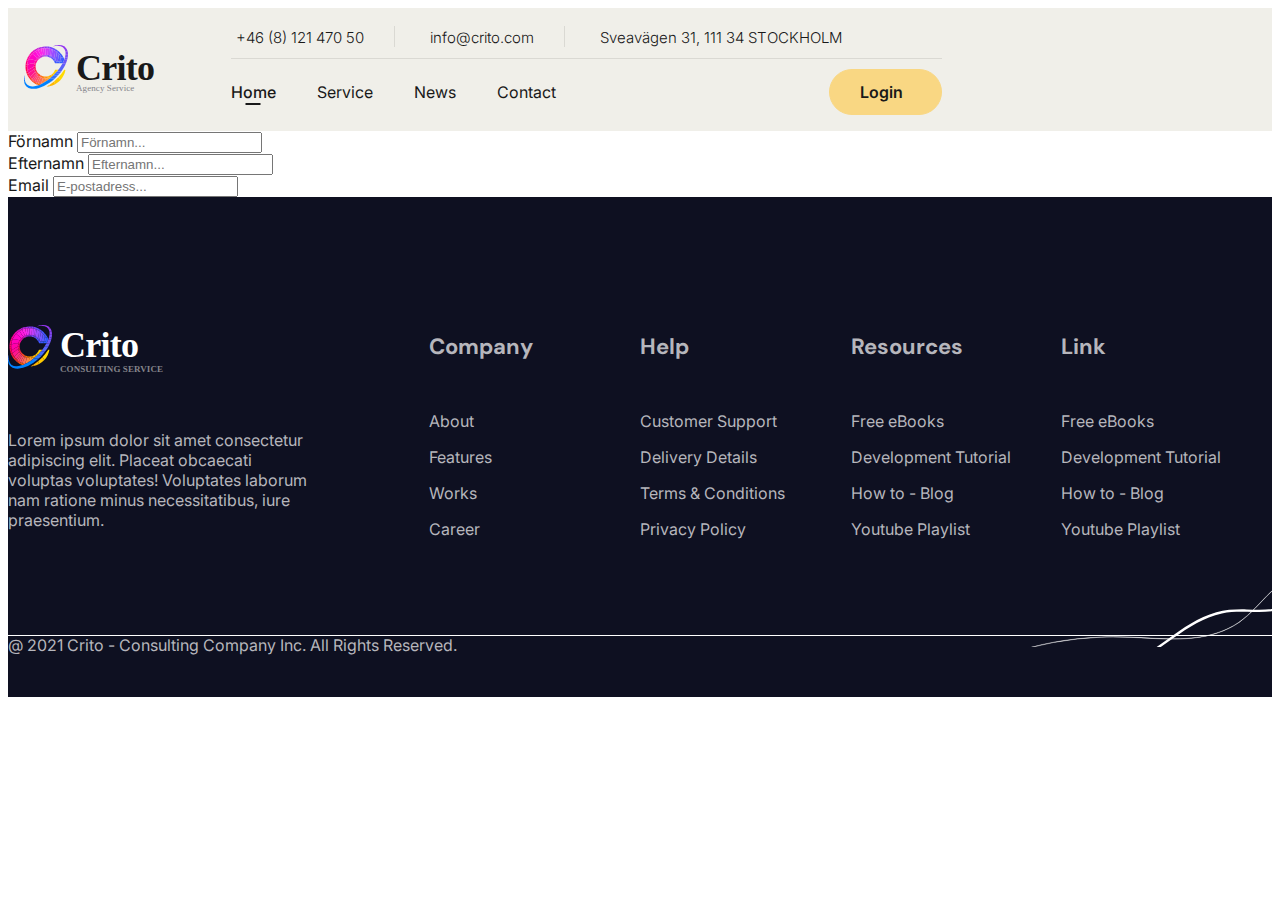
==== contact.html @ e4d1b217 "En kort beskrivning av dina ändringar" ====
<!DOCTYPE html>
<html lang="sv-se">
<head>
    <meta charset="UTF-8">
    <meta name="viewport" content="width=device-width, initial-scale=1.0">
    <link href="https://cdn.jsdelivr.net/npm/bootstrap@5.3.1/dist/css/bootstrap.min.css" rel="stylesheet" integrity="sha384-4bw+/aepP/YC94hEpVNVgiZdgIC5+VKNBQNGCHeKRQN+PtmoHDEXuppvnDJzQIu9" crossorigin="anonymous">
    <link rel="stylesheet" href="css/style.css">
    <link rel="stylesheet" href="https://cdnjs.cloudflare.com/ajax/libs/font-awesome/6.4.2/css/all.min.css" integrity="sha512-z3gLpd7yknf1YoNbCzqRKc4qyor8gaKU1qmn+CShxbuBusANI9QpRohGBreCFkKxLhei6S9CQXFEbbKuqLg0DA==" crossorigin="anonymous" referrerpolicy="no-referrer" />
    <title>Crito</title>
</head>
<body>
        <header>
            <div class="container">
                <a href="index.html"><img src="image/logotype.svg" alt="crito logotype"></a>
                <button class="menu-bars"><i class="fa-solid fa-bars-staggered"></i></button>
                <div class="menu">
                    <div class="top-menu">
                        <div class="contact-information">
                            <div class="content-box">
                                <i class="fa-solid fa-phone-volume"></i>
                                +46 (8) 121 470 50
                            </div>
                            <div class="content-box">
                                <i class="fa-regular fa-envelope"></i>
                                info@crito.com
                            </div>
                            <div class="content-box last">
                                <i class="fa-solid fa-location-dot"></i>
                                Sveavägen 31, 111 34 STOCKHOLM
                            </div>
                        </div>
                        <div class="socialmedia">
                            <a href ="https://facebook.com" target="_blank"><i class="fa-brands fa-facebook"></i></a>
                            <a href ="https://twitter.com" target="_blank"><i class="fa-brands fa-square-x-twitter"></i></a>
                            <a href ="https://www.instagram.com/" target="_blank"><i class="fa-brands fa-instagram"></i></a>
                            <a href ="https://linkedin.com" target="_blank"><i class="fa-brands fa-linkedin"></i></a>
                        </div>
                    </div>
                    <div class="main-menu">
                        <nav>
                            <a class="active" href="index.html">Home</a>
                            <a href="services.html">Service</a>
                            <a href="news.html">News</a>
                            <a href="contacts.html">Contact</a>
                        </nav>
                        <a class="btn-yellow" href="login.html">Login <i class="fa-solid fa-square-arrow-up-right"></i></a>
                    </div>
                </div>
            </div>
        </header>



        <div class="container m-5">
            <form id="registerForm" method="post">
                
                <div class="mb-3">
                    <label for="firstName">Förnamn</label>
                    <input type="text" id="firstName" name="firstName" placeholder="Förnamn..." class="p-2 w-100">
                </div>
        
                <div class="mb-3">
                    <label for="lastName">Efternamn</label>
                    <input type="text" id="lastName" name="lastName" placeholder="Efternamn..." class="p-2 w-100">
                </div>

                <div class="mb-3">
                    <label for="email">Email</label>
                    <input type="email" id="email" name="lastName" placeholder="E-postadress..." class="p-2 w-100">
                </div>
                
            </form>
        </div>
        




        <footer class="footer">
            <!-- <div class="footer"> -->
                <div class="container footer-container">
    
                <div class="footer-menu">
                <div class="footer-logo-section">
                    <a href="index.html"><img src="image/logotype-white.svg" alt="crito logotype"></a>
                    <p>Lorem ipsum dolor sit amet consectetur adipiscing elit. Placeat obcaecati voluptas voluptates! Voluptates laborum nam ratione minus necessitatibus, iure praesentium.</p>
                </div>
    
                <div class="company-section">
                    <h3><a href="#">Company</a></h3>
                    <p><a href="#">About</a></p>
                    <p><a href="#">Features</a></p>
                    <p><a href="#">Works</a></p>
                    <p><a href="#">Career</a></p>
                </div>
            
    
                <div class="help-section">
                    <h3><a href="#">Help</a></h3>
                    <p><a href="#">Customer Support</a></p>
                    <p><a href="#">Delivery Details</a></p>
                    <p><a href="#">Terms & Conditions</a></p>
                    <p><a href="#">Privacy Policy</a></p>
                </div>
            
    
                <div class="resources-section">
                    <h3><a href="#">Resources</a></h3>
                    <p><a href="#">Free eBooks</a></p>
                    <p><a href="#">Development Tutorial</a></p>
                    <p><a href="#">How to - Blog</a></p>
                    <p><a href="#">Youtube Playlist</a></p>
                </div>
            
    
                <div class="link-section">
                    <h3><a href="#">Link</a></h3>
                    <p><a href="#">Free eBooks</a></p>
                    <p><a href="#">Development Tutorial</a></p>
                    <p><a href="#">How to - Blog</a></p>
                    <p><a href="#">Youtube Playlist</a></p>
                </div>
            </div>
            <img src="image/background-lines-right.svg" class="bg-footer-lines" alt="">
            <div class="footer-container">
                
            </div>
        </div>
    
        <div class="lower-footer container">
            <div class="footer-line"></div>
            <span>@ 2021 Crito - Consulting Company Inc. All Rights Reserved.</span>
            <div class="socialmedia footer-icons">
                <a href ="https://facebook.com" target="_blank"><i class="fa-brands fa-facebook"></i></a>
                <a href ="https://twitter.com" target="_blank"><i class="fa-brands fa-square-x-twitter"></i></a>
                <a href ="https://www.instagram.com/" target="_blank"><i class="fa-brands fa-instagram"></i></a>
                <a href ="https://linkedin.com" target="_blank"><i class="fa-brands fa-linkedin"></i></a>
            </div>
        </div>
    
        </footer>
</body>
---- css/style.css ----
@charset "UTF-8";
@import url("https://fonts.googleapis.com/css2?family=Inter:wght@300;400;500;600;700;800;900&display=swap");
@import url("https://fonts.googleapis.com/css2?family=DM+Sans:opsz,wght@9..40,300;9..40,400;9..40,500;9..40,600;9..40,700;9..40,900&family=Inter:wght@300;400;500;700;900&display=swap");
html,
body {
  color: #191919;
  font-family: "Inter", sans-serif;
  font-size: 16px;
  font-weight: 400;
}

.btn-yellow {
  background-color: #f9d783;
  border: 1px solid #f9d783;
  color: #191919;
  text-decoration: none;
  padding: 12px 30px;
  font-weight: 600;
  font-size: 16px;
  border-radius: 30px;
}
.btn-yellow i {
  margin-left: 8px;
  font-size: 0.9em;
}
.btn-yellow:hover {
  background-color: #191919;
  border: 1px solid #191919;
  color: #f9d783;
}

.btn-black {
  background-color: #191919;
  border: 1px solid #191919;
  color: #ffffff;
  text-decoration: none;
  padding: 12px 30px;
  font-weight: 600;
  font-size: 16px;
  border-radius: 30px;
}
.btn-black i {
  margin-left: 8px;
  font-size: 0.9em;
}
.btn-black:hover {
  background-color: #f9d783;
  border: 1px solid #f9d783;
  color: #191919;
}

.btn-transparent {
  background-color: transparent;
  border: 1px solid #191919;
  color: #191919;
  text-decoration: none;
  padding: 12px 30px;
  font-weight: 600;
  font-size: 16px;
  border-radius: 30px;
}
.btn-transparent i {
  margin-left: 8px;
  font-size: 0.9em;
}
.btn-transparent:hover {
  background-color: #191919;
  border: 1px solid #191919;
  color: #f9d783;
}

.section-title {
  padding-top: 70px;
  padding-bottom: 30px;
}
@media (min-width: 768px) {
  .section-title {
    padding-top: 120px;
    padding-bottom: 90px;
  }
}
.section-title p {
  color: #f94d1c;
  margin-bottom: 10px;
}
.section-title h2 {
  color: #191919;
  font-family: "DM Sans", sans-serif;
  font-weight: 700;
  font-size: 45px;
}

.center-content {
  display: flex;
  justify-content: center;
  align-items: center;
}

header {
  background-color: #f0efe9;
  display: flex;
  padding: 16px;
}
header .container {
  display: flex;
  align-items: center;
  justify-content: space-between;
  gap: 70px;
}
header .container .menu-bars {
  border: none;
  font-size: 25px;
  background-color: transparent;
}
@media (min-width: 992px) {
  header .container .menu-bars {
    display: none;
  }
}
header .container .menu {
  display: none;
  flex: 1;
}
@media (min-width: 992px) {
  header .container .menu {
    display: block;
  }
}
header .container .menu .top-menu {
  display: flex;
  justify-content: flex-end;
  align-items: center;
  border-bottom: 1px solid #dad9d3;
  padding-bottom: 10px;
}
@media (min-width: 1200px) {
  header .container .menu .top-menu {
    justify-content: space-between;
  }
}
header .container .menu .top-menu .contact-information {
  display: none;
  align-items: center;
}
@media (min-width: 1200px) {
  header .container .menu .top-menu .contact-information {
    display: flex;
  }
}
header .container .menu .top-menu .contact-information .content-box {
  padding-right: 30px;
  margin-right: 30px;
  border-right: 1px solid #dad9d3;
  font-family: "Inter", sans-serif;
  font-size: 15px;
  font-weight: 300;
}
header .container .menu .top-menu .contact-information .content-box i {
  margin-right: 5px;
  font-size: 1.2em;
}
header .container .menu .top-menu .contact-information .content-box.last {
  border: none;
}
header .container .menu .top-menu .socialmedia a {
  color: #191919;
  font-size: 1.2rem;
  margin-left: 10px;
}
header .container .menu .top-menu .socialmedia a:hover {
  color: #666666;
}
header .container .menu .main-menu {
  display: flex;
  justify-content: space-between;
  align-items: center;
  padding-top: 10px;
}
header .container .menu .main-menu nav a {
  display: inline-block;
  color: #191919;
  text-decoration: none;
  margin-right: 37px;
  position: relative;
}
header .container .menu .main-menu nav a.active {
  font-weight: 500;
}
header .container .menu .main-menu nav a.active::after, header .container .menu .main-menu nav a:hover::after {
  content: "";
  position: absolute;
  font-weight: 500;
  height: 2px;
  width: 15px;
  background-color: #191919;
  left: 50%;
  bottom: -3px;
  transform: translate(calc(50% - 15px));
}

.showcase {
  background-color: #f0efe9;
  position: relative;
  z-index: 1;
}
.showcase .bg-lines {
  position: absolute;
  bottom: 0;
  left: 0;
  z-index: -1;
  width: 40%;
}
.showcase .container {
  display: flex;
  justify-content: space-between;
  align-items: center;
  padding-top: 40px;
}
.showcase .container .content {
  padding-top: 40px;
  padding-bottom: 40px;
  text-align: center;
}
@media (min-width: 1200px) {
  .showcase .container .content {
    text-align: left;
  }
}
.showcase .container .content h1 {
  font-family: "DM Sans", sans-serif;
  font-weight: 700;
  font-size: 40px;
}
@media (min-width: 768px) {
  .showcase .container .content h1 {
    font-size: 70px;
  }
}
@media (min-width: 1400px) {
  .showcase .container .content h1 {
    font-size: 86px;
  }
}
.showcase .container .content p {
  font-size: 18px;
  padding-top: 20px;
  padding-bottom: 40px;
  padding-left: 10px;
  padding-right: 10px;
}
@media (min-width: 768px) {
  .showcase .container .content p {
    font-size: 20px;
    padding-left: 0px;
    padding-right: 0px;
  }
}
.showcase .container .content a {
  margin-right: 0px;
  display: block;
  margin-bottom: 20px;
}
@media (min-width: 768px) {
  .showcase .container .content a {
    margin-right: 10px;
    display: inline-block;
  }
}
.showcase .container img {
  margin-right: -50px;
  display: none;
}
@media (min-width: 1200px) {
  .showcase .container img {
    display: block;
  }
}

.references-container {
  max-width: 100%;
  display: flex;
  justify-content: center;
  align-items: center;
  margin: 70px;
  padding: 16px;
  flex-direction: row;
}
@media (max-width: 767px) {
  .references-container {
    margin: 0;
    flex-direction: column;
    align-items: center;
    gap: 20px;
    width: 100%;
    height: auto;
  }
}
@media (min-width: 768px) and (max-width: 1199px) {
  .references-container img {
    width: 20%;
    height: auto;
  }
}
@media (min-width: 1200px) and (max-width: 1399px) {
  .references-container {
    gap: 17px;
  }
  .references-container img {
    width: 100%;
    height: auto;
  }
}
@media (min-width: 1400px) {
  .references-container {
    gap: 50px;
  }
  .references-container img {
    width: 200px;
    height: auto;
  }
}

.services-container {
  max-width: 768px;
  margin: auto;
  border: 1px solid #e7e4e4;
}
@media (min-width: 768px) {
  .services-container {
    max-width: 1000px;
    border: 1px solid #e7e4e4;
    font-size: 22px;
  }
}
@media (min-width: 1200px) {
  .services-container {
    max-width: 1200px;
    border: 1px solid #e7e4e4;
  }
}
@media (min-width: 1400px) {
  .services-container {
    max-width: 1400px;
    border: 1px solid #e7e4e4;
  }
}
.services-container .services {
  display: grid;
  grid-template-columns: 1fr;
  gap: 20px;
}
@media (min-width: 768px) {
  .services-container .services {
    grid-template-columns: 1fr 1fr;
  }
}
@media (min-width: 992px) {
  .services-container .services {
    max-width: 1100px;
    margin: auto;
    margin-top: 70px;
    margin-bottom: 120px;
  }
}
.services-container .services-left {
  display: grid;
  align-items: center;
}
@media (min-width: 992px) {
  .services-container .services-left {
    display: grid;
    gap: 10px;
    max-width: 80%;
    margin-right: 120px;
  }
}
.services-container .services-left p {
  color: #f94d1c;
  margin-bottom: 60px;
}
@media (max-width: 992px) {
  .services-container .services-left p {
    margin-top: 20px;
    text-align: center;
  }
}
@media (min-width: 992px) {
  .services-container .services-left p {
    margin-bottom: -20px;
  }
}
.services-container .services-left h2 {
  margin-top: -40px;
  color: #191919;
  font-family: "DM Sans", sans-serif;
  font-weight: 700;
  font-size: 36px;
  margin-bottom: 26px; /* Sätt detta som standard för mobile first */
  text-align: center; /* Sätt detta som standard för mobile first */
  margin-left: auto;
  margin-right: auto;
}
@media (min-width: 993px) {
  .services-container .services-left h2 {
    margin-bottom: -20px; /* Återställ margin-bottom för större skärmar */
    text-align: left; /* Återställ text-align för större skärmar */
  }
}
@media (min-width: 1200px) {
  .services-container .services-left h2 {
    font-size: 45px; /* Öka font-storleken för ännu större skärmar */
  }
}
.services-container .services-left .btn-yellow {
  display: flex;
  align-items: center;
  justify-content: center;
  height: 50px;
  margin-top: -10px;
  text-align: center;
}
@media (max-width: 992px) {
  .services-container .services-left .btn-yellow {
    width: 290px;
    justify-content: center;
    margin: auto;
    margin-bottom: 20px;
  }
}
.services-container .services-right {
  display: grid;
  grid-template-columns: 1fr;
  gap: 10px;
  text-align: center;
}
@media (min-width: 768px) {
  .services-container .services-right {
    grid-template-columns: 1fr 1fr;
  }
}
.services-container .services-right div {
  display: grid;
  gap: 10px;
  margin-top: 5px;
}
@media (max-width: 992px) {
  .services-container .services-right div {
    margin-bottom: 50px;
  }
}
.services-container .services-right div i {
  margin-top: 20px;
  margin-bottom: 20px;
  font-size: 24px;
}
.services-container .services-right div h3 {
  margin: 0;
  color: #191919;
  font-family: "DM Sans", sans-serif;
  font-weight: 700;
  font-size: 22px;
}
.services-container .services-right div p {
  margin: 0;
}
@media (min-width: 768px) {
  .services-container .services-right div p {
    font-size: 16px;
  }
}

.about-company-section {
  display: flex;
  padding-block: 100px;
  margin: auto;
  gap: 20px;
}
.about-company-section .about-left {
  position: relative;
  display: none;
}
@media (min-width: 992px) {
  .about-company-section .about-left {
    display: block;
  }
}
.about-company-section .about-left img {
  width: 80%;
  height: auto;
}
@media (min-width: 768px) {
  .about-company-section .about-left .rectangle-in-image {
    display: none;
    position: absolute;
    background-color: lightblue;
    padding: 20px;
    width: 70%;
    height: auto;
    bottom: 30%;
    left: auto;
  }
}
@media (min-width: 992px) {
  .about-company-section .about-left .rectangle-in-image {
    display: block;
  }
}
@media (min-width: 1200px) {
  .about-company-section .about-left .rectangle-in-image {
    width: 60%;
    height: auto;
    bottom: 20%;
  }
}
@media (min-width: 1400px) {
  .about-company-section .about-left .rectangle-in-image {
    width: 60%;
    height: auto;
    max-width: 368px;
    max-height: 160px;
    bottom: 14%;
    left: -17%;
  }
}
@media (min-width: 768px) {
  .about-company-section .about-left .rectangle-in-image .founder-paragraph {
    font-size: 10px;
  }
}
@media (min-width: 992px) {
  .about-company-section .about-left .rectangle-in-image .founder-paragraph {
    font-size: 16px;
  }
}
.about-company-section .about-left .rectangle-in-image .ceo-name {
  text-align: center;
  display: block;
  align-items: baseline;
  font-size: 12px;
}
@media (min-width: 992px) {
  .about-company-section .about-left .rectangle-in-image .ceo-name {
    font-size: 16px;
    display: flex;
  }
}
.about-company-section .about-left .rectangle-in-image .ceo-name h3 {
  display: none;
}
@media (min-width: 992px) {
  .about-company-section .about-left .rectangle-in-image .ceo-name h3 {
    display: block;
    font-family: "DM Sans", sans-serif;
    font-weight: 700;
    font-size: 13px;
    margin-right: 5px;
    font-size: 20px;
    margin-bottom: 8px;
  }
}
.about-company-section .about-left .rectangle-in-image .ceo-name p {
  display: none;
}
@media (min-width: 992px) {
  .about-company-section .about-left .rectangle-in-image .ceo-name p {
    display: block;
    font-family: "DM Sans", sans-serif;
    font-weight: 700;
    margin: 0;
    color: #f94d1c;
    font-weight: bold;
  }
}
.about-company-section .about-right {
  display: flex;
  flex-direction: column;
  justify-content: center;
  gap: 20px;
  align-items: center;
}
@media (min-width: 992px) {
  .about-company-section .about-right {
    margin-left: 30px;
    width: 60%;
  }
}
@media (min-width: 1200px) {
  .about-company-section .about-right {
    width: 45%;
  }
}
.about-company-section .about-right .about-company {
  color: #f94d1c;
  align-self: center;
  font-size: 16px;
}
@media (min-width: 992px) {
  .about-company-section .about-right .about-company {
    align-self: flex-start;
  }
}
@media (min-width: 992px) {
  .about-company-section .about-right .about-company .about-company-text {
    height: auto;
    font-size: 16px;
  }
}
.about-company-section .about-right .about-company .about-company-text p {
  font-size: 16px;
  text-align: center;
}
@media (min-width: 992px) {
  .about-company-section .about-right .about-company .about-company-text p {
    text-align: left;
    font-size: 14px;
  }
}
.about-company-section .about-right p {
  font-family: "Inter", sans-serif;
  font-size: 16px;
  font-weight: 400;
  text-align: center;
}
@media (min-width: 992px) {
  .about-company-section .about-right p {
    text-align: left;
  }
}
.about-company-section .about-right h2 {
  font-family: "DM Sans", sans-serif;
  font-weight: 700;
  min-width: 16px;
  font-size: 45px;
  text-align: center;
}
@media (min-width: 992px) {
  .about-company-section .about-right h2 {
    text-align: left;
    font-size: 26px;
  }
}
@media (min-width: 1200px) {
  .about-company-section .about-right h2 {
    font-size: 33px;
  }
}
@media (min-width: 1400px) {
  .about-company-section .about-right h2 {
    font-size: 45px;
  }
}
.about-company-section .about-right .about-icon-group {
  margin-top: auto;
  margin-bottom: 10px;
  align-self: flex-start;
  display: flex;
  width: 100%;
  align-items: center;
  justify-content: flex-start;
}
@media (min-width: 990px) {
  .about-company-section .about-right .about-icon-group {
    align-items: flex-start;
  }
}
@media (max-width: 1200px) {
  .about-company-section .about-right .about-icon-group {
    flex-direction: column;
  }
}
.about-company-section .about-right .about-icon-group .btn-black {
  margin-right: 20px;
}
.about-company-section .about-right .about-icon-group .btn-black i {
  margin-left: 10px;
}
.about-company-section .about-right .about-icon-group .btn-play {
  color: #000;
  display: flex;
  align-items: center;
  text-decoration: none;
}
.about-company-section .about-right .about-icon-group .play-button {
  margin-right: 10px;
  border: 1px solid transparent;
}
.about-company-section .about-right .about-icon-group .play-button:hover {
  background-color: #f9d783;
  color: #191919;
  line-height: 1;
  background-clip: text;
  -webkit-background-clip: text;
  color: transparent;
}
.about-company-section .about-right .about-icon-group p {
  margin-top: 15px;
}

.service-consulting {
  position: relative;
  background-color: #f0efe9;
  margin: 0 auto;
  padding-block: 20px;
  display: flex;
  flex-direction: column;
  align-items: center;
  justify-content: center;
}
.service-consulting .bg-lines-right {
  position: absolute;
  bottom: 0;
  right: 0;
  width: 40%;
}
.service-consulting .service-consulting-container {
  display: flex;
  flex-direction: column;
  align-items: center;
}
.service-consulting .service-consulting-container .text-container {
  width: 100%;
  display: flex;
  flex-direction: column;
  text-align: left;
}
.service-consulting .service-consulting-container .text-container p {
  margin: 0;
  margin-bottom: 20px;
  color: #f94d1c;
  text-align: center;
}
@media (min-width: 992px) {
  .service-consulting .service-consulting-container .text-container p {
    text-align: left;
  }
}
.service-consulting .service-consulting-container .text-container h2 {
  font-family: "DM Sans", sans-serif;
  font-weight: 700;
  font-size: 30px;
  max-width: 500px;
  margin-bottom: 50px;
  margin-left: auto;
  margin-right: auto;
  text-align: center;
}
@media (min-width: 768px) {
  .service-consulting .service-consulting-container .text-container h2 {
    font-size: 45px;
  }
}
@media (min-width: 992px) {
  .service-consulting .service-consulting-container .text-container h2 {
    text-align: left;
    margin-left: 0;
    margin-right: 0;
  }
}
.service-consulting .service-consulting-container .four-squares {
  display: grid;
  grid-template-columns: repeat(1, 1fr);
  gap: 20px;
  margin: auto;
  align-items: center;
  justify-content: center;
}
@media (min-width: 768px) {
  .service-consulting .service-consulting-container .four-squares {
    grid-template-columns: repeat(2, 1fr);
  }
}
@media (min-width: 992px) {
  .service-consulting .service-consulting-container .four-squares {
    grid-template-columns: repeat(2, 1fr);
  }
}
@media (min-width: 1300px) {
  .service-consulting .service-consulting-container .four-squares {
    grid-template-columns: repeat(4, 1fr);
  }
}
.service-consulting .service-consulting-container .four-squares .square {
  background-color: white;
  padding: 20px;
  display: flex;
  flex-direction: column;
  align-items: flex-start;
  justify-content: center;
  height: 333px;
  width: 308px;
}
.service-consulting .service-consulting-container .four-squares .square:hover {
  background-color: #f9d783;
}
.service-consulting .service-consulting-container .four-squares .square .dashed-line {
  width: 50px;
  border-bottom: 2px solid #000;
  margin-bottom: 40px;
}
.service-consulting .service-consulting-container .four-squares .square p {
  margin: 10px 0;
}
.service-consulting .service-consulting-container .four-squares .square h3 {
  margin: 0;
  font-family: "DM Sans", sans-serif;
  font-weight: 700;
  font-size: 22px;
}
.service-consulting .service-consulting-container .four-squares .square .clickable-icon {
  display: flex;
  align-self: flex-end;
  cursor: pointer;
  font-size: 50px;
  margin-top: 70px;
}
.service-consulting .browse-services-btn {
  display: flex;
  justify-content: center;
  margin: 50px auto;
}
.service-consulting .browse-services-btn .btn-transparent {
  text-align: center;
  padding: 10px 20px;
}
.service-consulting .browse-services-btn .btn-transparent i {
  margin-left: 10px;
}

.why-choose-us-section {
  display: flex;
  justify-content: center;
}
.why-choose-us-section .why-choose-us-left {
  padding-top: 50px;
}
.why-choose-us-section .why-choose-us-left .why-choose-us-title p {
  color: #f94d1c;
  text-align: center;
}
@media (min-width: 1200px) {
  .why-choose-us-section .why-choose-us-left .why-choose-us-title p {
    text-align: left;
  }
}
.why-choose-us-section .why-choose-us-left .why-choose-us-title h2 {
  font-family: "DM Sans", sans-serif;
  font-weight: 700;
  font-size: 30px;
  max-width: 500px;
  margin-bottom: 50px;
  margin-left: 3px;
  text-align: center;
}
@media (min-width: 992px) {
  .why-choose-us-section .why-choose-us-left .why-choose-us-title h2 {
    font-size: 40px;
    max-width: 550px;
  }
}
@media (min-width: 1200px) {
  .why-choose-us-section .why-choose-us-left .why-choose-us-title h2 {
    font-size: 40px;
    max-width: 450px;
    text-align: left;
  }
}
@media (min-width: 1400px) {
  .why-choose-us-section .why-choose-us-left .why-choose-us-title h2 {
    font-size: 45px;
    max-width: 400px;
  }
}
.why-choose-us-section .why-choose-us-left .icon-container {
  display: flex;
  flex-direction: column;
  gap: 30px;
}
.why-choose-us-section .why-choose-us-left .icon-container .icon-content {
  display: flex;
  justify-content: center;
  gap: 20px;
}
@media (min-width: 992px) {
  .why-choose-us-section .why-choose-us-left .icon-container .icon-content {
    align-items: center;
    margin-right: 20px;
  }
}
.why-choose-us-section .why-choose-us-left .icon-container .icon-content .icon {
  margin-bottom: 10px;
  font-size: 20px;
}
.why-choose-us-section .why-choose-us-left .icon-container .icon-content .text-content h3 {
  font-family: "DM Sans", sans-serif;
  font-weight: 700;
  font-size: 22px;
}
.why-choose-us-section .why-choose-us-right {
  position: relative;
}
.why-choose-us-section .why-choose-us-right .rectangle {
  display: none;
}
@media (min-width: 1200px) {
  .why-choose-us-section .why-choose-us-right .rectangle {
    display: block;
    position: relative;
    top: 250px;
    left: 170px;
    width: 80%;
    height: 420px;
    background-color: #f0efe9;
  }
}
@media (min-width: 1400px) {
  .why-choose-us-section .why-choose-us-right .rectangle {
    width: 85%;
    background-color: #f0efe9;
  }
}
@media (min-width: 1650px) {
  .why-choose-us-section .why-choose-us-right .rectangle {
    width: 100%;
    background-color: #f0efe9;
  }
}
.why-choose-us-section .why-choose-us-right .overlay-image {
  display: none;
}
@media (min-width: 1200px) {
  .why-choose-us-section .why-choose-us-right .overlay-image {
    display: block;
    position: relative;
    bottom: -30px;
    left: 100px;
    width: 68%;
    height: auto;
  }
}
@media (min-width: 1400px) {
  .why-choose-us-section .why-choose-us-right .overlay-image {
    bottom: 160px;
    left: 100px;
  }
}

.project-and-cases .container .section-title {
  text-align: center;
}
.project-and-cases .container .project-and-cases {
  display: grid;
  grid-template-columns: 1fr;
  gap: 30px;
}
@media (min-width: 768px) {
  .project-and-cases .container .project-and-cases {
    grid-template-columns: 1fr 1fr;
  }
}
.project-and-cases .container .project-and-cases .project {
  display: grid;
  grid-template-columns: 1fr;
  grid-template-rows: auto 1fr auto;
  color: #191919;
  text-decoration: none;
}
.project-and-cases .container .project-and-cases .project img {
  width: 100%;
  height: auto;
}
.project-and-cases .container .project-and-cases .project h3 {
  padding-top: 35px;
  padding-bottom: 16px;
  font-family: "DM Sans", sans-serif;
  font-weight: 700;
  font-size: 22px;
  border-bottom: 1px solid #dad9d3;
}
.project-and-cases .container .project-and-cases .project .readmore {
  padding: 15px;
  display: inline-block;
  text-align: right;
  font-family: "Inter", sans-serif;
  font-size: 14px;
  font-weight: 500;
  text-decoration: none;
  color: #191919;
}
.project-and-cases .container .project-and-cases .project .readmore i {
  margin-left: 3px;
}
.project-and-cases .container .project-and-cases .project:hover .readmore {
  text-decoration: underline;
}
.project-and-cases .container .center-content {
  margin-top: 50px;
  margin-bottom: 90px;
}

.meetourteam-testimonial-container {
  background-color: #edcf86;
  padding: 50px;
  justify-content: center;
}
.meetourteam-testimonial-container .meetourteam-section {
  text-align: center;
}
@media (min-width: 880px) {
  .meetourteam-testimonial-container .meetourteam-section {
    text-align: left;
  }
}
.meetourteam-testimonial-container .meetourteam-section .meetourteam-paragraph {
  color: #f94d1c;
  max-width: 1200px;
  margin: 60px auto 20px auto;
  font-family: "DM Sans", sans-serif;
  font-weight: 600;
  font-size: 19px;
  justify-content: center;
}
.meetourteam-testimonial-container .meetourteam-section .ourteam-title {
  max-width: 1200px;
  margin: 0 auto;
  display: flex;
  justify-content: space-between;
  align-items: center;
  margin-bottom: 100px;
}
.meetourteam-testimonial-container .meetourteam-section .ourteam-title h2 {
  font-family: "DM Sans", sans-serif;
  font-weight: 700;
  font-size: 45px;
  margin: 0;
}
.meetourteam-testimonial-container .meetourteam-section .ourteam-title .btn-yellow {
  border: 1px solid black;
}
@media (max-width: 879px) {
  .meetourteam-testimonial-container .meetourteam-section .ourteam-title {
    flex-direction: column;
    align-items: center;
  }
  .meetourteam-testimonial-container .meetourteam-section .ourteam-title h2 {
    margin-bottom: 20px;
  }
}
.meetourteam-testimonial-container .meetourteam-section .all-members {
  max-width: 1200px;
  margin: 0 auto;
  justify-content: center;
  display: grid;
  grid-template-columns: 1fr;
  text-decoration: none;
  gap: 30px;
}
@media (min-width: 768px) {
  .meetourteam-testimonial-container .meetourteam-section .all-members {
    grid-template-columns: repeat(2, 1fr);
  }
}
@media (min-width: 880px) {
  .meetourteam-testimonial-container .meetourteam-section .all-members {
    grid-template-columns: repeat(4, 1fr);
  }
}
.meetourteam-testimonial-container .meetourteam-section .all-members img {
  margin-bottom: 20px;
  width: 60%;
}
@media (min-width: 880px) {
  .meetourteam-testimonial-container .meetourteam-section .all-members img {
    width: 100%;
  }
}
.meetourteam-testimonial-container .meetourteam-section .all-members .member-image {
  text-decoration: none;
}
.meetourteam-testimonial-container .meetourteam-section .all-members h3 {
  font-family: "DM Sans", sans-serif;
  font-weight: 700;
  font-size: 33px;
  color: black;
}
@media (min-width: 768px) {
  .meetourteam-testimonial-container .meetourteam-section .all-members h3 {
    font-size: 22px;
  }
}
.meetourteam-testimonial-container .meetourteam-section .all-members p {
  color: black;
}
.meetourteam-testimonial-container .meetourteam-section .five-dots {
  margin-top: 22px;
  display: flex;
  justify-content: center;
  align-items: center;
  gap: 10px;
}
.meetourteam-testimonial-container .meetourteam-section .five-dots span {
  display: block;
  width: 12px;
  height: 12px;
  background-color: #c2aa70;
  border-radius: 50%;
  margin-top: 10px;
  margin-bottom: 24px;
}
.meetourteam-testimonial-container .meetourteam-section .five-dots span:nth-child(2) {
  background-color: black;
}
.meetourteam-testimonial-container .testimonial-section {
  max-width: 1600px;
  margin: auto;
  background-color: white;
}
@media (min-width: 540px) {
  .meetourteam-testimonial-container .testimonial-section {
    max-width: 1600px;
    margin: 50px auto;
    padding: 20px;
  }
}
.meetourteam-testimonial-container .testimonial-section .testimonial-title {
  text-align: center;
}
.meetourteam-testimonial-container .testimonial-section .testimonial-title p {
  margin-top: 100px;
  color: #f94d1c;
  font-size: 16px;
}
.meetourteam-testimonial-container .testimonial-section .testimonial-title h2 {
  font-family: "DM Sans", sans-serif;
  font-weight: 700;
  font-size: 45px;
  margin-bottom: 85px;
}
.meetourteam-testimonial-container .testimonial-section .reviews-wrapper {
  margin-bottom: 100px;
}
.meetourteam-testimonial-container .testimonial-section .reviews-wrapper .review {
  display: grid;
  grid-template-columns: 1fr;
  grid-gap: 20px;
}
@media (min-width: 992px) {
  .meetourteam-testimonial-container .testimonial-section .reviews-wrapper .review {
    grid-template-columns: repeat(3, 1fr);
  }
}
.meetourteam-testimonial-container .testimonial-section .reviews-wrapper .review .review-item {
  display: flex;
  flex-direction: column-reverse;
  align-items: left;
}
@media (min-width: 992px) {
  .meetourteam-testimonial-container .testimonial-section .reviews-wrapper .review .review-item {
    flex-direction: column;
  }
}
.meetourteam-testimonial-container .testimonial-section .reviews-wrapper .review .five-stars {
  margin-left: 35px;
  margin-right: 35px;
}
.meetourteam-testimonial-container .testimonial-section .reviews-wrapper .review .five-stars span {
  font-size: 80%;
  color: #f94d1c;
}
.meetourteam-testimonial-container .testimonial-section .reviews-wrapper .review .five-stars p {
  font-family: "Inter", sans-serif;
  margin-top: 20px;
  margin-bottom: 40px;
  font-size: 18px;
  line-height: 33px;
}
.meetourteam-testimonial-container .testimonial-section .reviews-wrapper .review .checked {
  color: orange;
}
.meetourteam-testimonial-container .testimonial-section .reviews-wrapper .review .review-image-section {
  display: flex;
  align-items: center;
  margin-left: 35px;
}
.meetourteam-testimonial-container .testimonial-section .reviews-wrapper .review .review-image-section img {
  width: 60px;
  height: 60px;
  border-radius: 50%; /* För att göra bilden rund */
  margin-right: 10px;
}
@media (max-width: 991px) {
  .meetourteam-testimonial-container .testimonial-section .reviews-wrapper .review .review-image-section img {
    display: none;
  }
}
.meetourteam-testimonial-container .testimonial-section .reviews-wrapper .review .text-section {
  display: flex;
  flex-direction: column;
}
.meetourteam-testimonial-container .testimonial-section .reviews-wrapper .review h3 {
  font-family: "DM Sans", sans-serif;
  font-weight: 700;
  font-size: 22px;
  margin: 0;
}
.meetourteam-testimonial-container .testimonial-section .reviews-wrapper .review p {
  font-family: "Inter", sans-serif;
  font-size: 20px;
  font-weight: 400;
}
.meetourteam-testimonial-container .testimonial-section .reviews-wrapper .review .people-title {
  font-size: 16px;
  color: #f94d1c;
  margin: 0;
}
.meetourteam-testimonial-container .testimonial-section .centered-btn {
  display: flex;
  justify-content: center;
  align-items: center;
  width: 100%;
  height: 100px;
  margin-bottom: 80px;
}

.article-news-section {
  margin-bottom: 50px;
}
.article-news-section .article-news-paragraph {
  color: #f94d1c;
  margin: 60px auto 20px auto;
  font-family: "DM Sans", sans-serif;
  font-weight: 600;
  font-size: 19px;
  padding-top: 55px;
  text-align: center;
}
@media (min-width: 992px) {
  .article-news-section .article-news-paragraph {
    text-align: left;
  }
}
.article-news-section .article-news-title {
  display: flex;
  justify-content: space-between;
  align-items: center;
  margin-bottom: 30px;
}
@media (max-width: 992px) {
  .article-news-section .article-news-title {
    flex-direction: column;
    align-items: center;
  }
}
.article-news-section .article-news-title h2 {
  font-family: "DM Sans", sans-serif;
  font-weight: 700;
  font-size: 30px;
  margin-bottom: 20px;
}
@media (max-width: 480px) {
  .article-news-section .article-news-title h2 {
    padding-inline: 50px;
    text-align: center;
  }
}
@media (min-width: 992px) {
  .article-news-section .article-news-title h2 {
    font-size: 45px;
  }
}
.article-news-section .article-news-title .btn-transparent {
  display: flex;
  height: 55px;
  align-items: center;
}
.article-news-section .article-wrapper {
  display: grid;
  grid-template-columns: 1fr;
  grid-gap: 20px;
}
@media (min-width: 992px) {
  .article-news-section .article-wrapper {
    grid-template-columns: repeat(3, 1fr);
  }
}
.article-news-section .article-wrapper .article-column {
  position: relative;
}
.article-news-section .article-wrapper .article-column .image-wrapper {
  position: relative;
}
.article-news-section .article-wrapper .article-column .image-wrapper .calendar-image {
  position: absolute;
  top: 15px;
  left: 15px;
  width: 50px;
  z-index: 1;
}
.article-news-section .article-wrapper .article-column img {
  width: 100%;
  height: auto;
  margin-bottom: 30px;
}
.article-news-section .article-wrapper .article-column p {
  font-family: "Inter", sans-serif;
  font-size: 16px;
  font-weight: 400;
}
.article-news-section .article-wrapper .article-column h3 {
  font-family: "DM Sans", sans-serif;
  font-weight: 700;
  font-size: 22px;
}
.article-news-section .five-dots {
  margin-top: 22px;
  display: flex;
  justify-content: center;
  align-items: center;
  gap: 10px;
}
.article-news-section .five-dots span {
  display: block;
  width: 12px;
  height: 12px;
  background-color: #f0efe9;
  border-radius: 50%;
  margin-top: 10px;
  margin-bottom: 24px;
}
.article-news-section .five-dots span:nth-child(2) {
  background-color: black;
}

.newsletter {
  background-color: #f0efe9;
  position: relative;
  padding-block: 100px;
  z-index: 1;
}
.newsletter .background-wavy-lines {
  position: absolute;
  bottom: 47px;
  right: 0;
  z-index: -1;
}
.newsletter .container {
  display: flex;
  flex-direction: column;
  text-align: center;
}
@media (min-width: 992px) {
  .newsletter .container {
    justify-content: space-between;
    align-items: center;
  }
}
@media (min-width: 1200px) {
  .newsletter .container {
    flex-direction: row;
  }
}
.newsletter .container h2 {
  font-family: "DM Sans", sans-serif;
  font-size: 30px;
  font-weight: 700;
}
@media (min-width: 768px) {
  .newsletter .container h2 {
    font-size: 45px;
  }
}
@media (max-width: 482px) {
  .newsletter .container h2 {
    font-size: 30px;
    margin-inline: 90px;
    margin-bottom: 40px;
  }
}
.newsletter .container form input {
  color: #191919;
  padding: 15px 30px;
  font-size: 16px;
  border-radius: 25px;
  outline: none;
  border: 1px solid #dad9d3;
  margin-right: 20px;
}
@media (max-width: 482px) {
  .newsletter .container form input {
    margin-bottom: 30px;
  }
}

.footer {
  position: relative;
  background-color: #0e1021;
  color: #b6b6bc;
  min-height: 500px;
}
.footer .footer-menu {
  display: grid;
  grid-template-columns: 2fr 1fr 1fr;
  grid-template-rows: 1fr 1fr;
  grid-template-areas: "logo company help" "logo resources link";
  align-items: center;
}
.footer .footer-menu .footer-logo-section {
  grid-area: logo;
  display: flex;
  flex-direction: column;
  align-items: center;
}
.footer .footer-menu .footer-logo-section img {
  display: none;
  width: 168px;
  height: auto;
  margin-bottom: 40px;
  margin-right: 100px;
}
.footer .footer-menu .footer-logo-section p {
  display: none;
  font-family: "Inter", sans-serif;
  font-size: 16px;
  font-weight: 400;
  line-height: 20px;
  margin-right: 120px;
  text-align: center;
}
@media (min-width: 992px) {
  .footer .footer-menu .footer-logo-section img,
  .footer .footer-menu .footer-logo-section p {
    display: block;
  }
}
.footer .footer-menu .company-section {
  grid-area: company;
}
.footer .footer-menu .help-section {
  grid-area: help;
}
.footer .footer-menu .resources-section {
  grid-area: resources;
}
.footer .footer-menu .link-section {
  grid-area: link;
}
@media (min-width: 1200px) {
  .footer .footer-menu {
    grid-template-columns: 2fr 1fr 1fr 1fr 1fr;
    grid-template-rows: auto;
    grid-template-areas: "logo company help resources link";
    padding-top: 115px;
  }
  .footer .footer-menu .footer-logo-section {
    align-items: flex-start;
  }
  .footer .footer-menu .footer-logo-section img {
    margin-bottom: 40px;
  }
  .footer .footer-menu .footer-logo-section p {
    margin-right: 120px;
    text-align: left;
  }
}
@media (max-width: 991px) {
  .footer .footer-menu {
    justify-content: center;
    grid-template-columns: 1fr 1fr;
    grid-template-rows: auto auto;
    grid-template-areas: "company help" "resources link";
  }
  .footer .footer-menu .footer-logo-section {
    display: none;
  }
}

.company-section h3,
.help-section h3,
.resources-section h3,
.link-section h3 {
  margin-top: 20px;
  margin-bottom: 50px;
  font-family: "DM Sans", sans-serif;
  font-weight: 700;
  font-size: 22px;
}
.company-section p,
.help-section p,
.resources-section p,
.link-section p {
  font-family: "Inter", sans-serif;
  font-size: 16px;
  font-weight: 400;
}

.lower-footer {
  position: relative;
  display: flex;
  justify-content: space-between;
  margin-top: 80px;
  font-family: "Inter", sans-serif;
  font-weight: 400;
  font-size: 16px;
}
.lower-footer .footer-icons a {
  padding-left: 20px;
}

.footer-line {
  width: 100vw;
  position: absolute;
  left: 50%;
  transform: translateX(-50%);
  border-top: 1px solid white;
}

.bg-footer-lines {
  position: absolute;
  bottom: 50px;
  right: 0;
  z-index: 1;
  width: 20%;
}

a {
  text-decoration: none;
  color: #b6b6bc;
}
a:hover {
  text-decoration: underline;
}
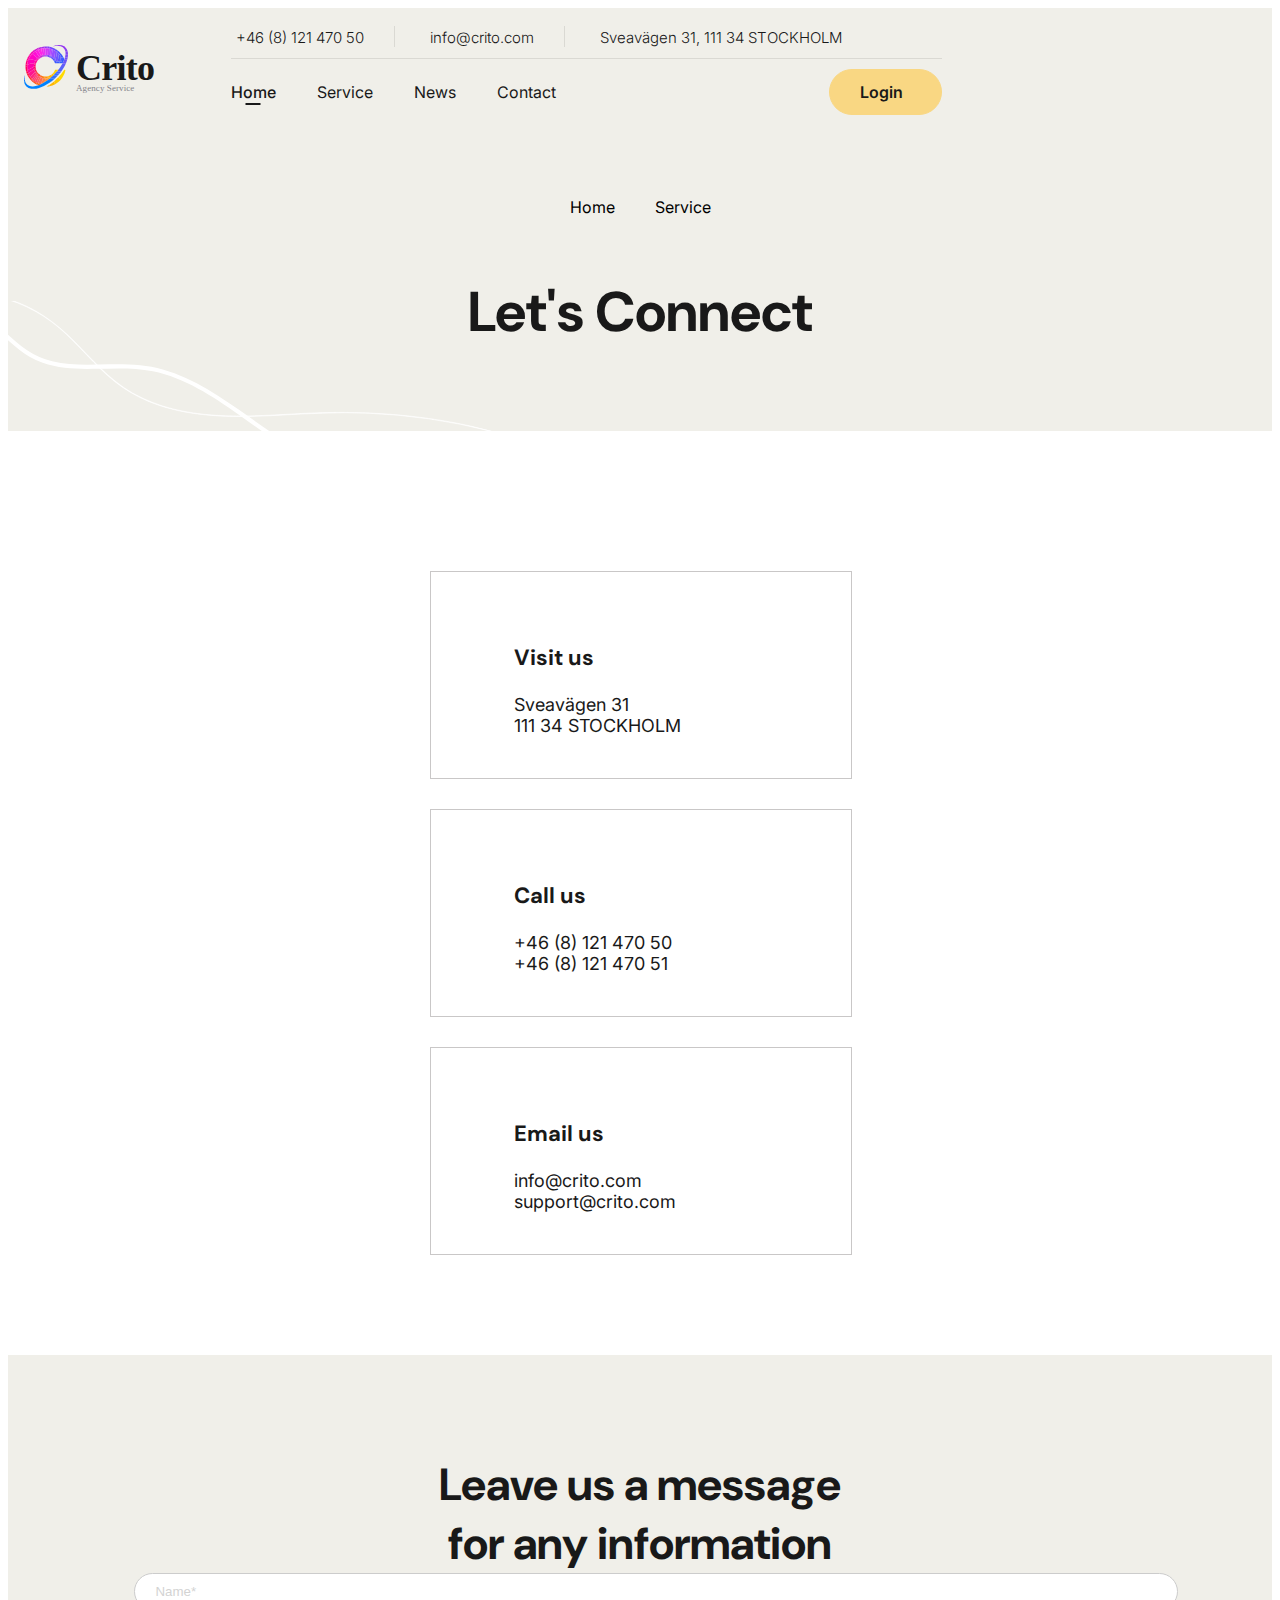
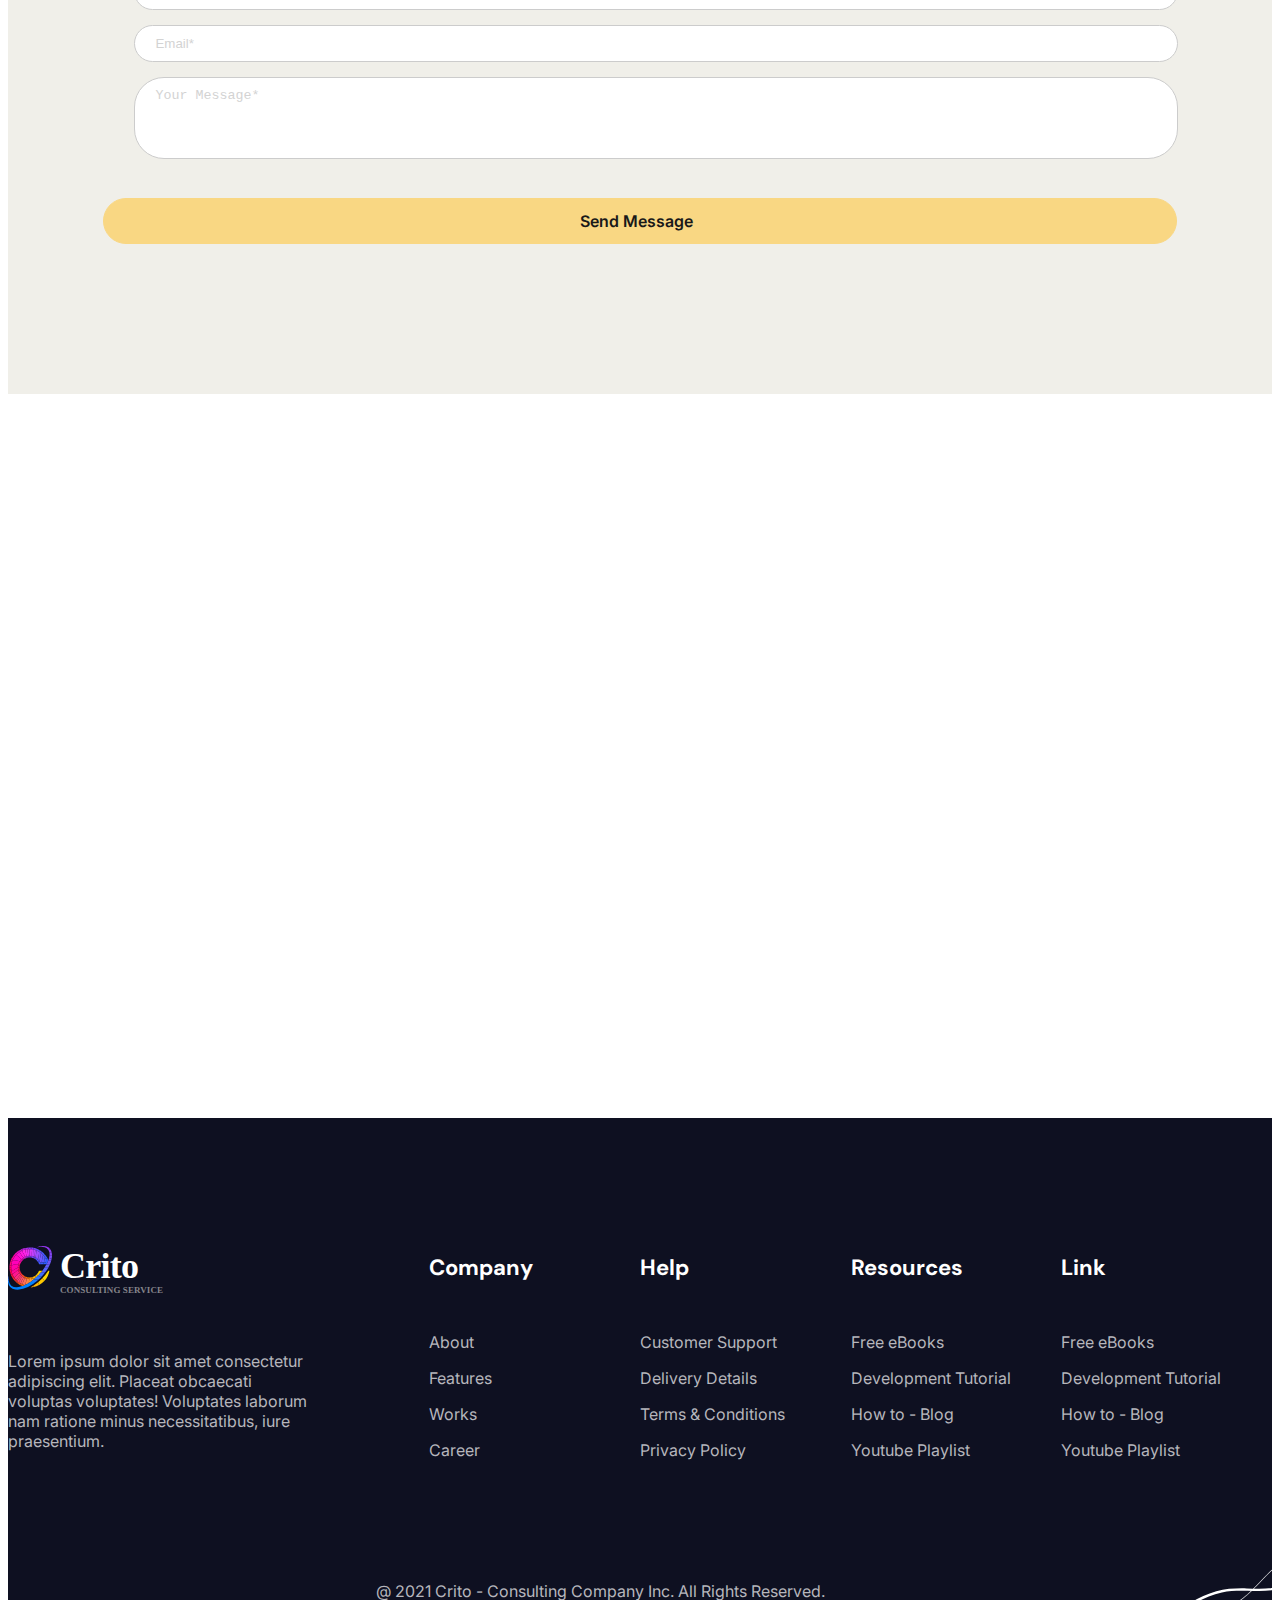
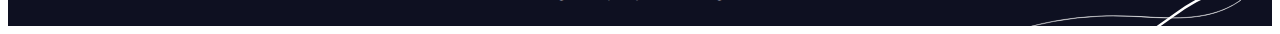
==== commit 9196eee3: "Ändringar 3 oktober" ====
--- a/contact.html
+++ b/contact.html
@@ -48,33 +48,80 @@
                 </div>
             </div>
         </header>
+                    <section class="contact-page-showcase">
+                        <img src="image/background-lines.svg" class="bg-lines" alt="wavy lines">
+                        <div class="nav-links">
+                            <a class="active" href="index.html">Home</a>
+                            <a href="services.html">Service</a>
+                        </div>
+                        <h1>Let's Connect</h1>
+                    </section>
 
+                    <div class="contact-page-white-bg">
+                        <div class="contact-info-wrapper">
+                            <div class="contact-info-details">
+                                <div class="contact-info-content">
+                                    <i class="fa-solid fa-location-dot fa-2xl"></i>
+                                    <div class="h3-and-p">
+                                        <h3>Visit us</h3>
+                                        <div class="detail-paragraph">
+                                            <p>Sveavägen 31</p>
+                                            <p>111 34 STOCKHOLM</p>
+                                        </div>
+                                    </div>
+                                </div>
+                            </div>
+                            <div class="contact-info-details">
+                                <div class="contact-info-content">
+                                    <i class="fa-solid fa-phone fa-2xl"></i>
+                                    <div class="h3-and-p">
+                                        <h3>Call us</h3>
+                                        <div class="detail-paragraph">
+                                            <p>+46 (8) 121 470 50</p>
+                                            <p>+46 (8) 121 470 51</p>
+                                        </div>
+                                    </div>
+                                </div>
+                            </div>
+                            <div class="contact-info-details">
+                                <div class="contact-info-content">
+                                    <i class="fa-solid fa-envelope fa-2xl"></i>
+                                    <div class="h3-and-p">
+                                    <h3>Email us</h3>
+                                        <div class="detail-paragraph">
+                                            <p>info@crito.com</p>
+                                            <p>support@crito.com</p>
+                                        </div>
+                                    </div>
+                                </div>
+                            </div>
+                        </div>
+                    </div>
 
+                    <div class="form-content">
+                        <div class="form-header">
+                            <h2>Leave us a message for any information</h2>
+                        </div>
+                
+                        <form method="post" class="contact-form">
+                            <label>
+                                <input type="text" placeholder="Name*" name="name">
+                            </label>
+                            <label>
+                                <input type="email" placeholder="Email*" name="email">
+                            </label>
+                            <label>
+                                <textarea rows="4" placeholder="Your Message*"></textarea>
+                            </label>
+                            <a class="btn-yellow" href="sendmessage.html">Send Message <i class="fa-solid fa-square-arrow-up-right"></i></a>
+                        </form>
+                    </div>
+                    
 
-        <div class="container m-5">
-            <form id="registerForm" method="post">
-                
-                <div class="mb-3">
-                    <label for="firstName">Förnamn</label>
-                    <input type="text" id="firstName" name="firstName" placeholder="Förnamn..." class="p-2 w-100">
-                </div>
+        <div>
+            <iframe src="https://www.google.com/maps/embed?pb=!1m18!1m12!1m3!1d2034.7792237186331!2d18.059435577853762!3d59.336639710434795!2m3!1f0!2f0!3f0!3m2!1i1024!2i768!4f13.1!3m3!1m2!1s0x465f9d6799554e87%3A0x6562d2c842903003!2sSveav%C3%A4gen%2031%2C%20111%2034%20Stockholm!5e0!3m2!1ssv!2sse!4v1696270837397!5m2!1ssv!2sse" width="100%" height="620" style="border:0;" allowfullscreen="" loading="lazy" referrerpolicy="no-referrer-when-downgrade"></iframe>
         
-                <div class="mb-3">
-                    <label for="lastName">Efternamn</label>
-                    <input type="text" id="lastName" name="lastName" placeholder="Efternamn..." class="p-2 w-100">
-                </div>
-
-                <div class="mb-3">
-                    <label for="email">Email</label>
-                    <input type="email" id="email" name="lastName" placeholder="E-postadress..." class="p-2 w-100">
-                </div>
-                
-            </form>
         </div>
-        
-
-
-
 
         <footer class="footer">
             <!-- <div class="footer"> -->
--- a/css/style.css
+++ b/css/style.css
@@ -1402,6 +1402,7 @@
   grid-template-rows: 1fr 1fr;
   grid-template-areas: "logo company help" "logo resources link";
   align-items: center;
+  padding-bottom: 80px;
 }
 .footer .footer-menu .footer-logo-section {
   grid-area: logo;
@@ -1434,14 +1435,26 @@
 .footer .footer-menu .company-section {
   grid-area: company;
 }
+.footer .footer-menu .company-section h3 a {
+  color: white;
+}
 .footer .footer-menu .help-section {
   grid-area: help;
 }
+.footer .footer-menu .help-section h3 a {
+  color: white;
+}
 .footer .footer-menu .resources-section {
   grid-area: resources;
 }
+.footer .footer-menu .resources-section h3 a {
+  color: white;
+}
 .footer .footer-menu .link-section {
   grid-area: link;
+}
+.footer .footer-menu .link-section h3 a {
+  color: white;
 }
 @media (min-width: 1200px) {
   .footer .footer-menu {
@@ -1471,6 +1484,11 @@
   .footer .footer-menu .footer-logo-section {
     display: none;
   }
+}
+
+.footer-top {
+  position: relative;
+  border-bottom: 1px solid #7c7c7c;
 }
 
 .company-section h3,
@@ -1493,29 +1511,22 @@
 }
 
 .lower-footer {
-  position: relative;
   display: flex;
   justify-content: space-between;
-  margin-top: 80px;
   font-family: "Inter", sans-serif;
   font-weight: 400;
   font-size: 16px;
+  align-items: center;
+  padding-top: 25px;
+  padding-bottom: 25px;
 }
 .lower-footer .footer-icons a {
   padding-left: 20px;
 }
 
-.footer-line {
-  width: 100vw;
-  position: absolute;
-  left: 50%;
-  transform: translateX(-50%);
-  border-top: 1px solid white;
-}
-
 .bg-footer-lines {
   position: absolute;
-  bottom: 50px;
+  bottom: 0;
   right: 0;
   z-index: 1;
   width: 20%;
@@ -1527,4 +1538,196 @@
 }
 a:hover {
   text-decoration: underline;
+}
+
+.contact-page-showcase {
+  position: relative;
+  display: flex;
+  flex-direction: column;
+  background-color: #f0efe9;
+  text-align: center;
+  height: 300px;
+  align-items: center;
+  justify-content: center;
+  z-index: 0;
+}
+.contact-page-showcase .bg-lines {
+  position: absolute;
+  bottom: 0;
+  left: 0;
+  z-index: -1;
+  width: 40%;
+}
+.contact-page-showcase h1 {
+  color: #191919;
+  font-family: "DM Sans", sans-serif;
+  font-weight: 700;
+  font-size: 56px;
+}
+.contact-page-showcase .nav-links {
+  display: flex;
+}
+.contact-page-showcase a {
+  color: black;
+  padding: 20px;
+}
+
+.contact-page-white-bg {
+  background-color: white;
+  padding: 20px;
+  display: flex;
+  justify-content: center;
+  align-items: center;
+}
+@media (max-width: 576px) {
+  .contact-page-white-bg {
+    padding: 0;
+    margin: 0;
+    width: 100%;
+  }
+}
+.contact-page-white-bg .contact-info-wrapper {
+  display: grid;
+  grid-template-columns: repeat(1, 420px);
+  gap: 30px;
+  min-width: 0;
+  min-height: 0;
+  justify-content: center;
+  margin-top: 120px;
+  margin-bottom: 80px;
+  align-items: center;
+}
+@media (min-width: 1400px) {
+  .contact-page-white-bg .contact-info-wrapper {
+    grid-template-columns: repeat(3, 420px);
+    width: 1320px;
+    height: 206px;
+  }
+}
+.contact-page-white-bg .contact-info-wrapper .contact-info-details {
+  margin: 0 auto;
+  width: 420px;
+  height: 206px;
+  background-color: #ffffff;
+  display: flex;
+  justify-content: center;
+  align-items: center;
+  border: 1px solid rgb(201, 199, 199);
+}
+@media (max-width: 576px) {
+  .contact-page-white-bg .contact-info-wrapper .contact-info-details {
+    width: 80%;
+  }
+}
+.contact-page-white-bg .contact-info-wrapper .contact-info-details .contact-info-content {
+  width: 324px;
+  height: 107.5px;
+  display: flex;
+  align-items: flex-start;
+  gap: 20px;
+}
+@media (max-width: 576px) {
+  .contact-page-white-bg .contact-info-wrapper .contact-info-details .contact-info-content {
+    width: 80%;
+  }
+}
+.contact-page-white-bg .contact-info-wrapper .contact-info-details .contact-info-content i.fa-solid {
+  margin-top: 20px;
+  margin-left: 15px;
+}
+.contact-page-white-bg .contact-info-wrapper .contact-info-details .contact-info-content p {
+  margin: 0;
+}
+.contact-page-white-bg .contact-info-wrapper .contact-info-details .contact-info-content h3 {
+  color: #191919;
+  font-family: "DM Sans", sans-serif;
+  font-weight: 700;
+  font-size: 22px;
+}
+.contact-page-white-bg .contact-info-wrapper .contact-info-details .contact-info-content .detail-paragraph {
+  font-family: "Inter", sans-serif;
+  font-size: 18px;
+  font-weight: 400;
+}
+
+.form-content {
+  display: flex;
+  flex-direction: column;
+  justify-content: center;
+  align-items: center;
+  min-width: none;
+  margin: auto;
+  background-color: #f0efe9;
+  padding-bottom: 50px;
+  margin-bottom: 100px;
+}
+@media (min-width: 1400px) {
+  .form-content {
+    width: 1320px;
+  }
+}
+.form-content .form-header {
+  display: flex;
+  justify-content: center;
+}
+.form-content .form-header h2 {
+  padding-top: 100px;
+  font-family: "DM Sans", sans-serif;
+  font-weight: 700;
+  font-size: 45px;
+  max-width: 420px;
+  margin: 0 auto;
+  text-align: center;
+}
+@media (max-width: 576px) {
+  .form-content .form-header h2 {
+    font-size: 30px;
+    padding-bottom: 20px;
+  }
+}
+.form-content .contact-form {
+  width: 80%;
+  height: 100%;
+  display: flex;
+  flex-direction: column;
+  gap: 15px;
+  align-items: center;
+  justify-content: center;
+  margin-left: none;
+  margin-right: none;
+}
+@media (min-width: 576px) {
+  .form-content .contact-form {
+    margin-left: 150px;
+    margin-right: 150px;
+  }
+}
+.form-content .contact-form label,
+.form-content .contact-form a {
+  width: 100%;
+  border-radius: 30px;
+}
+.form-content .contact-form input,
+.form-content .contact-form textarea {
+  width: 100%;
+  padding: 10px 10px 10px 20px;
+  border-radius: 30px;
+  border: 1px solid #ccc;
+}
+.form-content .contact-form input::-moz-placeholder, .form-content .contact-form textarea::-moz-placeholder {
+  color: lightgray;
+}
+.form-content .contact-form input::placeholder,
+.form-content .contact-form textarea::placeholder {
+  color: lightgray;
+}
+.form-content .contact-form textarea {
+  resize: none;
+}
+.form-content .contact-form .btn-yellow {
+  display: flex;
+  align-items: center;
+  justify-content: center;
+  margin-bottom: 100px;
+  margin-top: 20px;
 }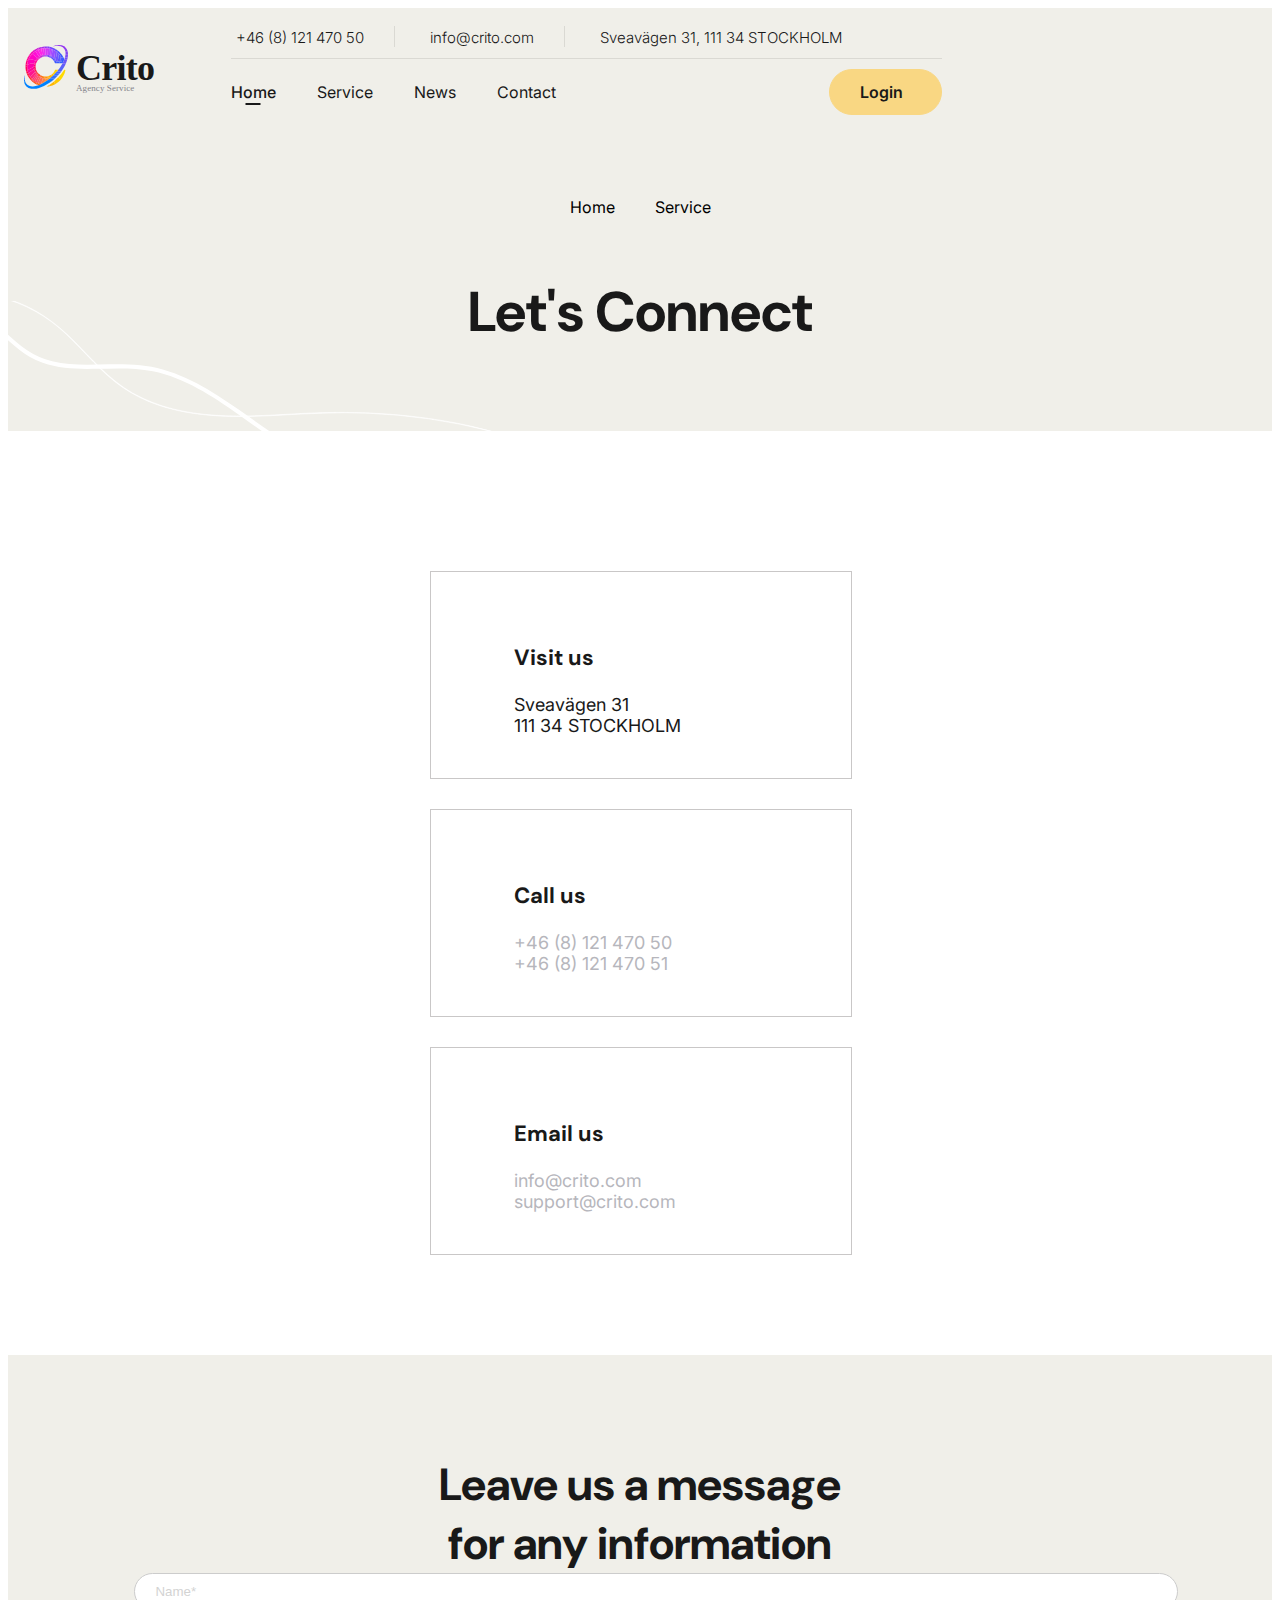
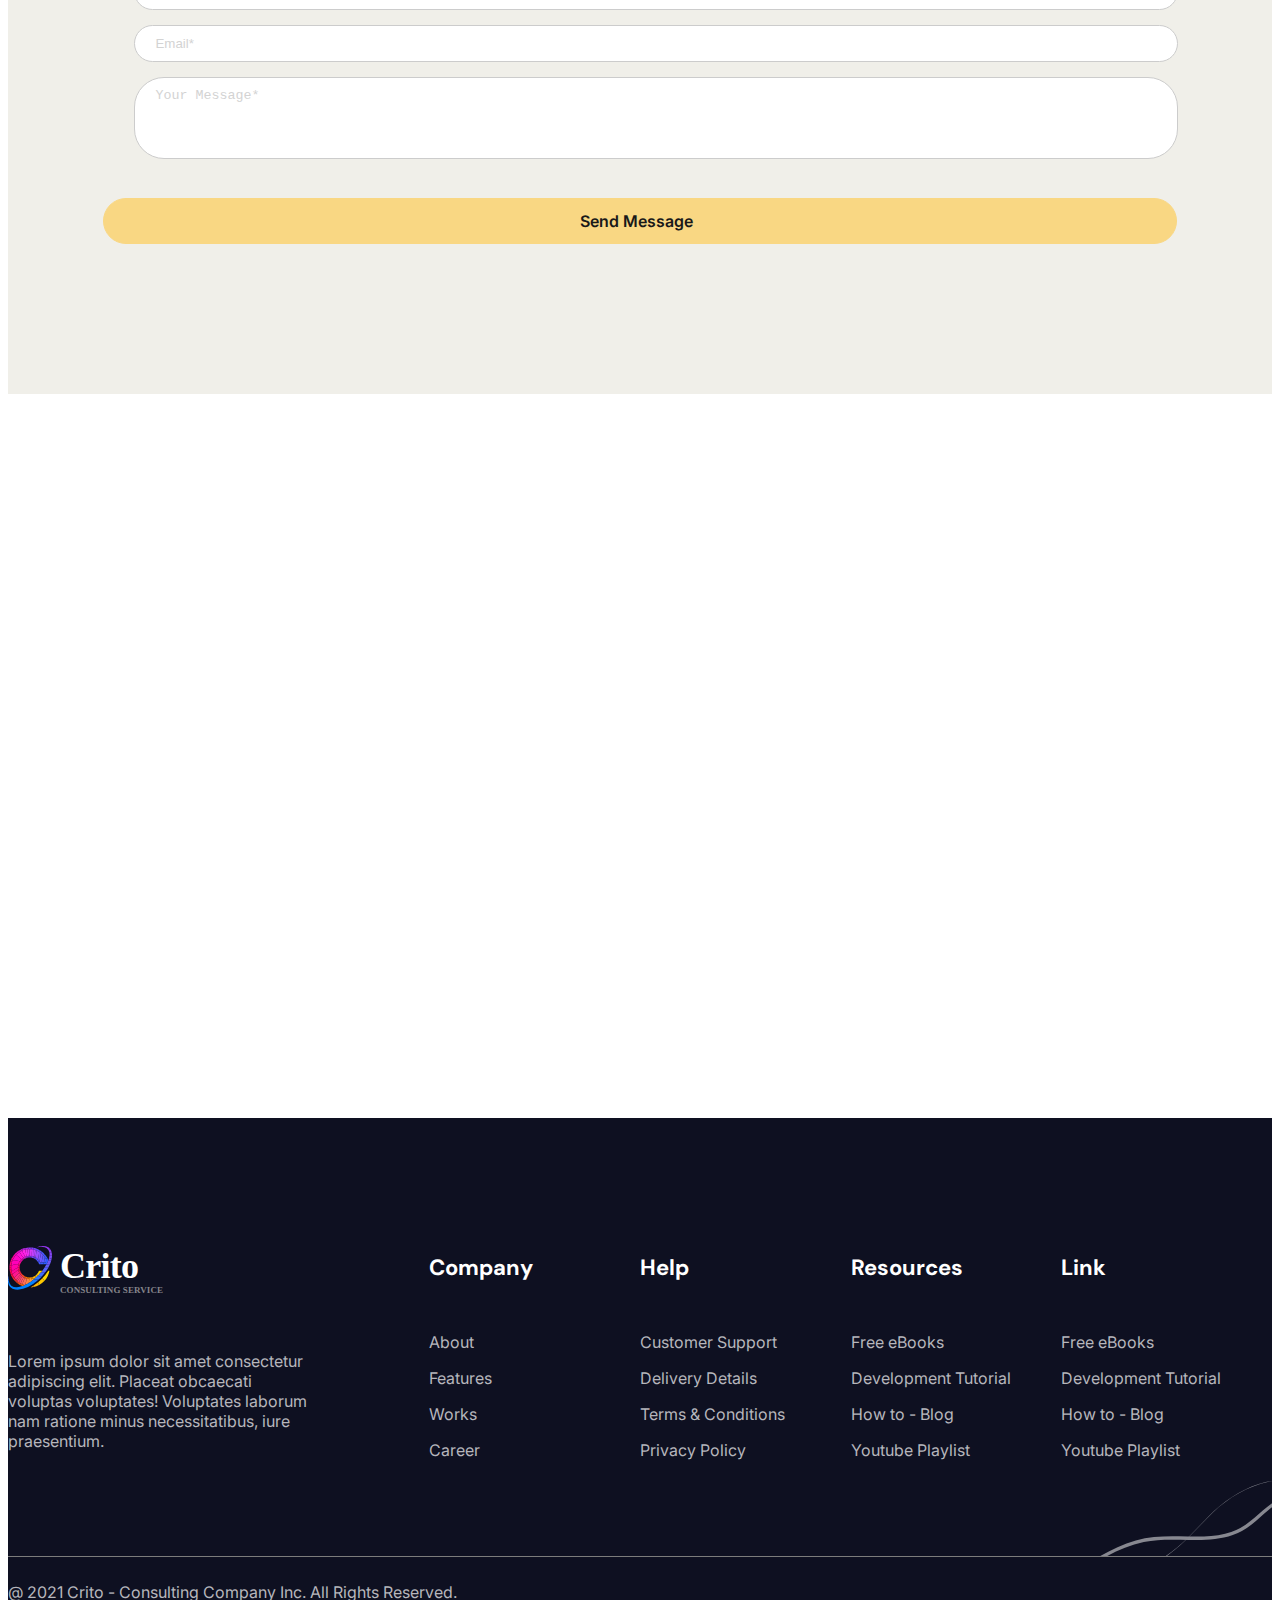
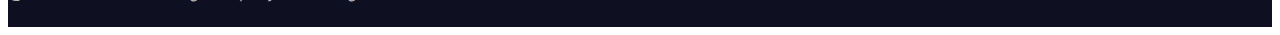
==== commit c8c3065f: "Hemsidan färdig 2023-10-03" ====
--- a/contact.html
+++ b/contact.html
@@ -77,8 +77,8 @@
                                     <div class="h3-and-p">
                                         <h3>Call us</h3>
                                         <div class="detail-paragraph">
-                                            <p>+46 (8) 121 470 50</p>
-                                            <p>+46 (8) 121 470 51</p>
+                                            <p> <a href="tel:+46812147050">+46 (8) 121 470 50</p></a>
+                                            <p> <a href="tel:+46812147050">+46 (8) 121 470 51</p></a>
                                         </div>
                                     </div>
                                 </div>
@@ -89,8 +89,8 @@
                                     <div class="h3-and-p">
                                     <h3>Email us</h3>
                                         <div class="detail-paragraph">
-                                            <p>info@crito.com</p>
-                                            <p>support@crito.com</p>
+                                            <p> <a href="mailto:info@crito.com">info@crito.com</p></a>
+                                            <p> <a href="mailto:support@crito.com">support@crito.com</p></a>
                                         </div>
                                     </div>
                                 </div>
@@ -120,70 +120,65 @@
 
         <div>
             <iframe src="https://www.google.com/maps/embed?pb=!1m18!1m12!1m3!1d2034.7792237186331!2d18.059435577853762!3d59.336639710434795!2m3!1f0!2f0!3f0!3m2!1i1024!2i768!4f13.1!3m3!1m2!1s0x465f9d6799554e87%3A0x6562d2c842903003!2sSveav%C3%A4gen%2031%2C%20111%2034%20Stockholm!5e0!3m2!1ssv!2sse!4v1696270837397!5m2!1ssv!2sse" width="100%" height="620" style="border:0;" allowfullscreen="" loading="lazy" referrerpolicy="no-referrer-when-downgrade"></iframe>
-        
         </div>
 
         <footer class="footer">
-            <!-- <div class="footer"> -->
+            <div class="footer-top">
                 <div class="container footer-container">
     
-                <div class="footer-menu">
-                <div class="footer-logo-section">
-                    <a href="index.html"><img src="image/logotype-white.svg" alt="crito logotype"></a>
-                    <p>Lorem ipsum dolor sit amet consectetur adipiscing elit. Placeat obcaecati voluptas voluptates! Voluptates laborum nam ratione minus necessitatibus, iure praesentium.</p>
+                    <div class="footer-menu">
+                        <div class="footer-logo-section">
+                            <a href="index.html"><img src="image/logotype-white.svg" alt="crito logotype"></a>
+                            <p>Lorem ipsum dolor sit amet consectetur adipiscing elit. Placeat obcaecati voluptas voluptates! Voluptates laborum nam ratione minus necessitatibus, iure praesentium.</p>
+                        </div>
+        
+                        <div class="company-section">
+                            <h3><a href="#">Company</a></h3>
+                            <p><a href="#">About</a></p>
+                            <p><a href="#">Features</a></p>
+                            <p><a href="#">Works</a></p>
+                            <p><a href="#">Career</a></p>
+                        </div>
+                
+        
+                        <div class="help-section">
+                            <h3><a href="#">Help</a></h3>
+                            <p><a href="#">Customer Support</a></p>
+                            <p><a href="#">Delivery Details</a></p>
+                            <p><a href="#">Terms & Conditions</a></p>
+                            <p><a href="#">Privacy Policy</a></p>
+                        </div>
+                    
+        
+                        <div class="resources-section">
+                            <h3><a href="#">Resources</a></h3>
+                            <p><a href="#">Free eBooks</a></p>
+                            <p><a href="#">Development Tutorial</a></p>
+                            <p><a href="#">How to - Blog</a></p>
+                            <p><a href="#">Youtube Playlist</a></p>
+                        </div>
+                
+        
+                        <div class="link-section">
+                            <h3><a href="#">Link</a></h3>
+                            <p><a href="#">Free eBooks</a></p>
+                            <p><a href="#">Development Tutorial</a></p>
+                            <p><a href="#">How to - Blog</a></p>
+                            <p><a href="#">Youtube Playlist</a></p>
+                        </div>
+                    </div>
+                    <img src="image/background-lines-white-right.svg" class="bg-footer-lines" alt="">
                 </div>
-    
-                <div class="company-section">
-                    <h3><a href="#">Company</a></h3>
-                    <p><a href="#">About</a></p>
-                    <p><a href="#">Features</a></p>
-                    <p><a href="#">Works</a></p>
-                    <p><a href="#">Career</a></p>
                 </div>
-            
-    
-                <div class="help-section">
-                    <h3><a href="#">Help</a></h3>
-                    <p><a href="#">Customer Support</a></p>
-                    <p><a href="#">Delivery Details</a></p>
-                    <p><a href="#">Terms & Conditions</a></p>
-                    <p><a href="#">Privacy Policy</a></p>
-                </div>
-            
-    
-                <div class="resources-section">
-                    <h3><a href="#">Resources</a></h3>
-                    <p><a href="#">Free eBooks</a></p>
-                    <p><a href="#">Development Tutorial</a></p>
-                    <p><a href="#">How to - Blog</a></p>
-                    <p><a href="#">Youtube Playlist</a></p>
-                </div>
-            
-    
-                <div class="link-section">
-                    <h3><a href="#">Link</a></h3>
-                    <p><a href="#">Free eBooks</a></p>
-                    <p><a href="#">Development Tutorial</a></p>
-                    <p><a href="#">How to - Blog</a></p>
-                    <p><a href="#">Youtube Playlist</a></p>
+            <div class="lower-footer container">
+                <span>@ 2021 Crito - Consulting Company Inc. All Rights Reserved.</span>
+                <div class="socialmedia footer-icons">
+                    <a href ="https://facebook.com" target="_blank"><i class="fa-brands fa-facebook"></i></a>
+                    <a href ="https://twitter.com" target="_blank"><i class="fa-brands fa-square-x-twitter"></i></a>
+                    <a href ="https://www.instagram.com/" target="_blank"><i class="fa-brands fa-instagram"></i></a>
+                    <a href ="https://linkedin.com" target="_blank"><i class="fa-brands fa-linkedin"></i></a>
                 </div>
             </div>
-            <img src="image/background-lines-right.svg" class="bg-footer-lines" alt="">
-            <div class="footer-container">
-                
-            </div>
-        </div>
-    
-        <div class="lower-footer container">
-            <div class="footer-line"></div>
-            <span>@ 2021 Crito - Consulting Company Inc. All Rights Reserved.</span>
-            <div class="socialmedia footer-icons">
-                <a href ="https://facebook.com" target="_blank"><i class="fa-brands fa-facebook"></i></a>
-                <a href ="https://twitter.com" target="_blank"><i class="fa-brands fa-square-x-twitter"></i></a>
-                <a href ="https://www.instagram.com/" target="_blank"><i class="fa-brands fa-instagram"></i></a>
-                <a href ="https://linkedin.com" target="_blank"><i class="fa-brands fa-linkedin"></i></a>
-            </div>
-        </div>
     
         </footer>
 </body>